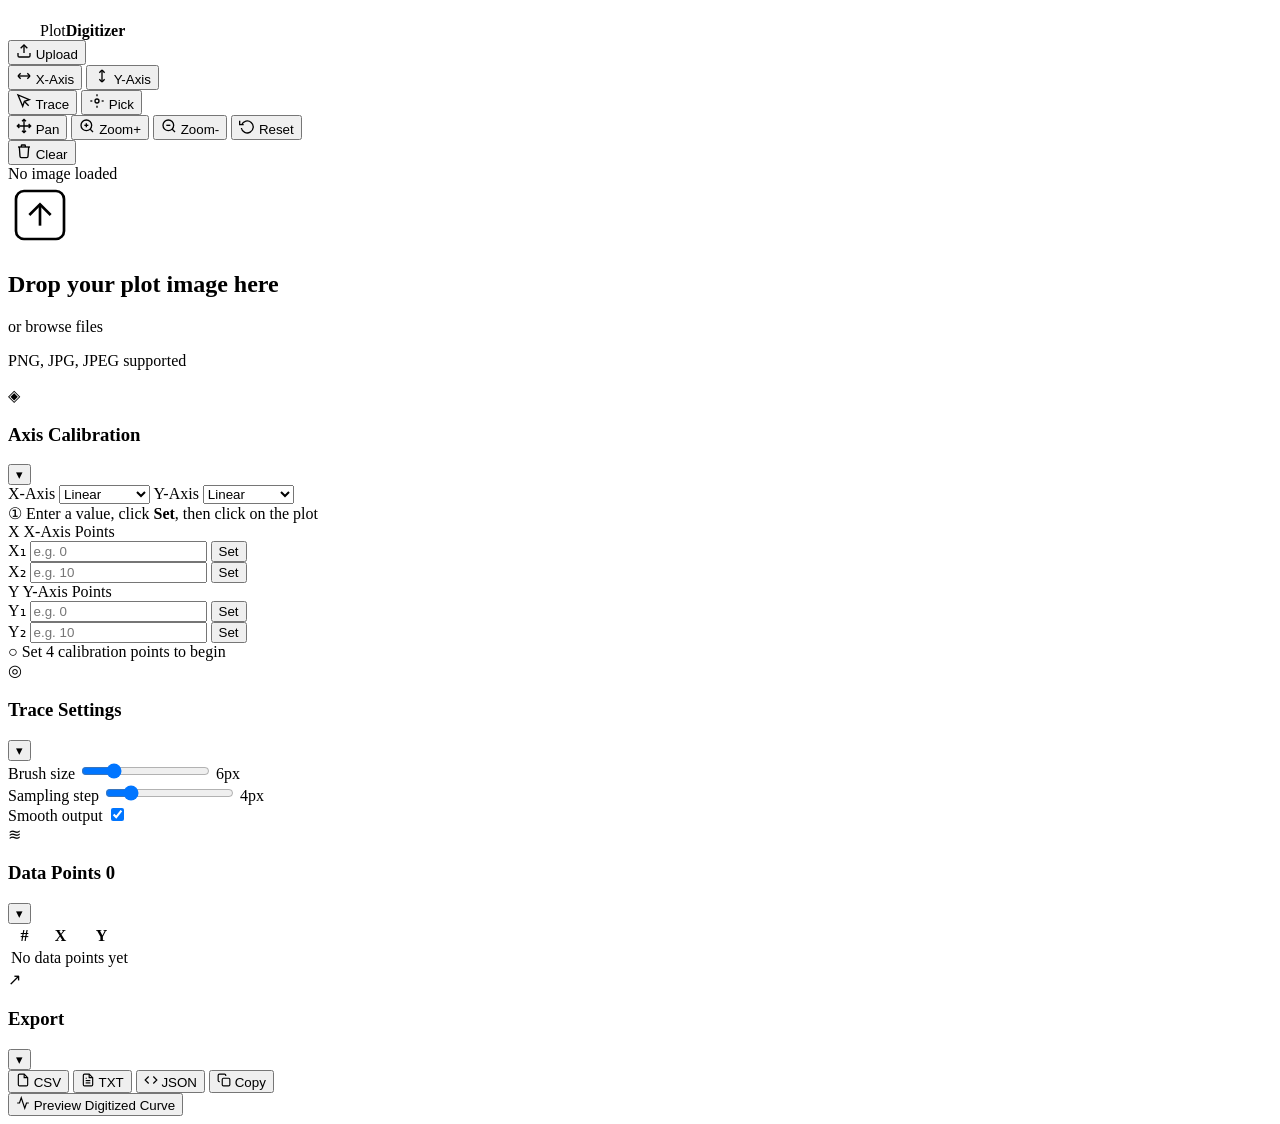
==== plotdigitizer/index.html @ 9cfd1eaf "Rename index.html to index.html" ====
<!DOCTYPE html>
<html lang="en">
<head>
  <meta charset="UTF-8" />
  <meta name="viewport" content="width=device-width, initial-scale=1.0" />
  <title>Plot Digitizer</title>
  <link rel="stylesheet" href="style.css" />
  <link rel="preconnect" href="https://fonts.googleapis.com" />
  <link href="https://fonts.googleapis.com/css2?family=JetBrains+Mono:wght@400;500;600&family=DM+Sans:wght@300;400;500;600&display=swap" rel="stylesheet" />
</head>
<body>

  <!-- ═══════════════════════════════ HEADER ═══════════════════════════════ -->
  <header class="app-header">
    <div class="header-left">
      <div class="logo">
        <svg width="28" height="28" viewBox="0 0 28 28" fill="none">
          <rect x="1" y="1" width="26" height="26" rx="4" stroke="var(--accent)" stroke-width="1.5"/>
          <polyline points="4,22 10,12 16,17 22,6" stroke="var(--accent)" stroke-width="2" fill="none" stroke-linecap="round" stroke-linejoin="round"/>
          <circle cx="10" cy="12" r="2" fill="var(--accent-warm)"/>
          <circle cx="16" cy="17" r="2" fill="var(--accent-warm)"/>
          <circle cx="22" cy="6" r="2" fill="var(--accent-warm)"/>
        </svg>
        <span class="logo-text">Plot<strong>Digitizer</strong></span>
      </div>
    </div>

    <div class="header-center">
      <!-- Main Toolbar -->
      <div class="toolbar" id="toolbar">
        <div class="tool-group">
          <button class="tool-btn" id="btn-upload" title="Upload Image (U)">
            <svg width="16" height="16" viewBox="0 0 24 24" fill="none" stroke="currentColor" stroke-width="2"><path d="M21 15v4a2 2 0 0 1-2 2H5a2 2 0 0 1-2-2v-4"/><polyline points="17 8 12 3 7 8"/><line x1="12" y1="3" x2="12" y2="15"/></svg>
            <span>Upload</span>
          </button>
        </div>

        <div class="tool-separator"></div>

        <div class="tool-group" id="calibration-tools">
          <button class="tool-btn" id="btn-calib-x" title="Calibrate X-Axis (X)" data-mode="calib-x">
            <svg width="16" height="16" viewBox="0 0 24 24" fill="none" stroke="currentColor" stroke-width="2"><line x1="3" y1="12" x2="21" y2="12"/><line x1="3" y1="12" x2="7" y2="8"/><line x1="3" y1="12" x2="7" y2="16"/><line x1="21" y1="12" x2="17" y2="8"/><line x1="21" y1="12" x2="17" y2="16"/></svg>
            <span>X-Axis</span>
          </button>
          <button class="tool-btn" id="btn-calib-y" title="Calibrate Y-Axis (Y)" data-mode="calib-y">
            <svg width="16" height="16" viewBox="0 0 24 24" fill="none" stroke="currentColor" stroke-width="2"><line x1="12" y1="3" x2="12" y2="21"/><line x1="12" y1="3" x2="8" y2="7"/><line x1="12" y1="3" x2="16" y2="7"/><line x1="12" y1="21" x2="8" y2="17"/><line x1="12" y1="21" x2="16" y2="17"/></svg>
            <span>Y-Axis</span>
          </button>
        </div>

        <div class="tool-separator"></div>

        <div class="tool-group" id="digitize-tools">
          <button class="tool-btn" id="btn-trace" title="Freehand Trace (T)" data-mode="trace">
            <svg width="16" height="16" viewBox="0 0 24 24" fill="none" stroke="currentColor" stroke-width="2"><path d="M3 3l7.07 16.97 2.51-7.39 7.39-2.51L3 3z"/><path d="M13 13l6 6"/></svg>
            <span>Trace</span>
          </button>
          <button class="tool-btn" id="btn-pick" title="Manual Point Pick (P)" data-mode="pick">
            <svg width="16" height="16" viewBox="0 0 24 24" fill="none" stroke="currentColor" stroke-width="2"><circle cx="12" cy="12" r="3"/><line x1="12" y1="2" x2="12" y2="5"/><line x1="12" y1="19" x2="12" y2="22"/><line x1="2" y1="12" x2="5" y2="12"/><line x1="19" y1="12" x2="22" y2="12"/></svg>
            <span>Pick</span>
          </button>
        </div>

        <div class="tool-separator"></div>

        <div class="tool-group" id="view-tools">
          <button class="tool-btn" id="btn-pan" title="Pan (Space)" data-mode="pan">
            <svg width="16" height="16" viewBox="0 0 24 24" fill="none" stroke="currentColor" stroke-width="2"><path d="M5 9l-3 3 3 3M9 5l3-3 3 3M15 19l-3 3-3-3M19 9l3 3-3 3M2 12h20M12 2v20"/></svg>
            <span>Pan</span>
          </button>
          <button class="tool-btn" id="btn-zoom-in" title="Zoom In (+)">
            <svg width="16" height="16" viewBox="0 0 24 24" fill="none" stroke="currentColor" stroke-width="2"><circle cx="11" cy="11" r="8"/><line x1="21" y1="21" x2="16.65" y2="16.65"/><line x1="11" y1="8" x2="11" y2="14"/><line x1="8" y1="11" x2="14" y2="11"/></svg>
            <span>Zoom+</span>
          </button>
          <button class="tool-btn" id="btn-zoom-out" title="Zoom Out (-)">
            <svg width="16" height="16" viewBox="0 0 24 24" fill="none" stroke="currentColor" stroke-width="2"><circle cx="11" cy="11" r="8"/><line x1="21" y1="21" x2="16.65" y2="16.65"/><line x1="8" y1="11" x2="14" y2="11"/></svg>
            <span>Zoom-</span>
          </button>
          <button class="tool-btn" id="btn-reset-view" title="Reset View (R)">
            <svg width="16" height="16" viewBox="0 0 24 24" fill="none" stroke="currentColor" stroke-width="2"><polyline points="1 4 1 10 7 10"/><path d="M3.51 15a9 9 0 1 0 .49-4.95"/></svg>
            <span>Reset</span>
          </button>
        </div>

        <div class="tool-separator"></div>

        <div class="tool-group">
          <button class="tool-btn" id="btn-clear-points" title="Clear Points">
            <svg width="16" height="16" viewBox="0 0 24 24" fill="none" stroke="currentColor" stroke-width="2"><polyline points="3 6 5 6 21 6"/><path d="M19 6l-1 14a2 2 0 0 1-2 2H8a2 2 0 0 1-2-2L5 6m3 0V4a1 1 0 0 1 1-1h4a1 1 0 0 1 1 1v2"/></svg>
            <span>Clear</span>
          </button>
        </div>
      </div>
    </div>

    <div class="header-right">
      <div class="status-badge" id="status-badge">
        <span class="status-dot"></span>
        <span id="status-text">No image loaded</span>
      </div>
    </div>
  </header>

  <!-- ═══════════════════════════════ MAIN LAYOUT ═══════════════════════════ -->
  <main class="app-main">

    <!-- LEFT: Canvas Area -->
    <section class="canvas-section" id="canvas-section">

      <!-- Drop Zone Overlay -->
      <div class="drop-zone" id="drop-zone">
        <div class="drop-zone-content">
          <svg width="64" height="64" viewBox="0 0 24 24" fill="none" stroke="currentColor" stroke-width="1">
            <rect x="3" y="3" width="18" height="18" rx="3"/>
            <polyline points="8 12 12 8 16 12"/>
            <line x1="12" y1="8" x2="12" y2="16"/>
          </svg>
          <h2>Drop your plot image here</h2>
          <p>or <label for="file-input" class="file-link">browse files</label></p>
          <p class="file-hint">PNG, JPG, JPEG supported</p>
        </div>
        <input type="file" id="file-input" accept=".png,.jpg,.jpeg" hidden />
      </div>

      <!-- Canvas Container -->
      <div class="canvas-container" id="canvas-container" style="display:none">
        <canvas id="main-canvas"></canvas>
        <!-- Crosshair cursor overlay -->
        <div class="crosshair-h" id="crosshair-h"></div>
        <div class="crosshair-v" id="crosshair-v"></div>
        <!-- Pixel coordinate readout -->
        <div class="coord-readout" id="coord-readout">—</div>
      </div>
    </section>

    <!-- RIGHT: Side Panel -->
    <aside class="side-panel" id="side-panel">

      <!-- Calibration Panel -->
      <div class="panel-section" id="panel-calibration">
        <div class="panel-header">
          <span class="panel-icon">◈</span>
          <h3>Axis Calibration</h3>
          <button class="panel-collapse-btn" data-target="calib-body">▾</button>
        </div>
        <div class="panel-body" id="calib-body">

          <div class="axis-type-row">
            <label>X-Axis</label>
            <select id="x-axis-type" class="axis-select">
              <option value="linear">Linear</option>
              <option value="log">Logarithmic</option>
            </select>
            <label>Y-Axis</label>
            <select id="y-axis-type" class="axis-select">
              <option value="linear">Linear</option>
              <option value="log">Logarithmic</option>
            </select>
          </div>

          <!-- Inline instruction -->
          <div class="calib-instructions" id="calib-instructions">
            <span class="calib-instr-icon">①</span>
            <span id="calib-instr-text">Enter a value, click <strong>Set</strong>, then click on the plot</span>
          </div>

          <!-- X calibration points -->
          <div class="calib-group" id="calib-x-group">
            <div class="calib-group-label">
              <span class="calib-axis-label x-label">X</span>
              X-Axis Points
            </div>
            <div class="calib-point-row" id="calib-x1-row">
              <div class="calib-point-indicator" id="calib-x1-dot"></div>
              <span class="calib-point-name">X₁</span>
              <input type="number" id="calib-x1-val" class="calib-input" placeholder="e.g. 0" step="any" title="X₁ axis value"/>
              <button class="calib-set-btn" id="btn-set-x1" data-point="x1" title="Enter value then click to place on plot">Set</button>
            </div>
            <div class="calib-point-row" id="calib-x2-row">
              <div class="calib-point-indicator" id="calib-x2-dot"></div>
              <span class="calib-point-name">X₂</span>
              <input type="number" id="calib-x2-val" class="calib-input" placeholder="e.g. 10" step="any" title="X₂ axis value"/>
              <button class="calib-set-btn" id="btn-set-x2" data-point="x2" title="Enter value then click to place on plot">Set</button>
            </div>
          </div>

          <!-- Y calibration points -->
          <div class="calib-group" id="calib-y-group">
            <div class="calib-group-label">
              <span class="calib-axis-label y-label">Y</span>
              Y-Axis Points
            </div>
            <div class="calib-point-row" id="calib-y1-row">
              <div class="calib-point-indicator" id="calib-y1-dot"></div>
              <span class="calib-point-name">Y₁</span>
              <input type="number" id="calib-y1-val" class="calib-input" placeholder="e.g. 0" step="any" title="Y₁ axis value"/>
              <button class="calib-set-btn" id="btn-set-y1" data-point="y1" title="Enter value then click to place on plot">Set</button>
            </div>
            <div class="calib-point-row" id="calib-y2-row">
              <div class="calib-point-indicator" id="calib-y2-dot"></div>
              <span class="calib-point-name">Y₂</span>
              <input type="number" id="calib-y2-val" class="calib-input" placeholder="e.g. 10" step="any" title="Y₂ axis value"/>
              <button class="calib-set-btn" id="btn-set-y2" data-point="y2" title="Enter value then click to place on plot">Set</button>
            </div>
          </div>

          <div class="calib-status" id="calib-status">
            <span class="calib-status-icon">○</span>
            <span id="calib-status-text">Set 4 calibration points to begin</span>
          </div>
        </div>
      </div>

      <!-- Tracing Options Panel -->
      <div class="panel-section" id="panel-trace-opts">
        <div class="panel-header">
          <span class="panel-icon">◎</span>
          <h3>Trace Settings</h3>
          <button class="panel-collapse-btn" data-target="trace-body">▾</button>
        </div>
        <div class="panel-body" id="trace-body">
          <div class="option-row">
            <label>Brush size</label>
            <input type="range" id="trace-brush" min="2" max="20" value="6" class="range-input"/>
            <span class="range-val" id="trace-brush-val">6px</span>
          </div>
          <div class="option-row">
            <label>Sampling step</label>
            <input type="range" id="trace-step" min="1" max="20" value="4" class="range-input"/>
            <span class="range-val" id="trace-step-val">4px</span>
          </div>
          <div class="option-row">
            <label>Smooth output</label>
            <label class="toggle-switch">
              <input type="checkbox" id="trace-smooth" checked/>
              <span class="toggle-slider"></span>
            </label>
          </div>
        </div>
      </div>

      <!-- Data Points Panel -->
      <div class="panel-section panel-section--grow" id="panel-data">
        <div class="panel-header">
          <span class="panel-icon">≋</span>
          <h3>Data Points <span class="point-count-badge" id="point-count">0</span></h3>
          <button class="panel-collapse-btn" data-target="data-body">▾</button>
        </div>
        <div class="panel-body panel-body--grow" id="data-body">
          <div class="data-table-wrapper" id="data-table-wrapper">
            <table class="data-table" id="data-table">
              <thead>
                <tr>
                  <th>#</th>
                  <th>X</th>
                  <th>Y</th>
                  <th></th>
                </tr>
              </thead>
              <tbody id="data-tbody">
                <tr class="empty-row"><td colspan="4">No data points yet</td></tr>
              </tbody>
            </table>
          </div>
        </div>
      </div>

      <!-- Export Panel -->
      <div class="panel-section" id="panel-export">
        <div class="panel-header">
          <span class="panel-icon">↗</span>
          <h3>Export</h3>
          <button class="panel-collapse-btn" data-target="export-body">▾</button>
        </div>
        <div class="panel-body" id="export-body">
          <div class="export-grid">
            <button class="export-btn" id="btn-export-csv">
              <svg width="14" height="14" viewBox="0 0 24 24" fill="none" stroke="currentColor" stroke-width="2"><path d="M14 2H6a2 2 0 0 0-2 2v16a2 2 0 0 0 2 2h12a2 2 0 0 0 2-2V8z"/><polyline points="14 2 14 8 20 8"/></svg>
              CSV
            </button>
            <button class="export-btn" id="btn-export-txt">
              <svg width="14" height="14" viewBox="0 0 24 24" fill="none" stroke="currentColor" stroke-width="2"><path d="M14 2H6a2 2 0 0 0-2 2v16a2 2 0 0 0 2 2h12a2 2 0 0 0 2-2V8z"/><polyline points="14 2 14 8 20 8"/><line x1="16" y1="13" x2="8" y2="13"/><line x1="16" y1="17" x2="8" y2="17"/><polyline points="10 9 9 9 8 9"/></svg>
              TXT
            </button>
            <button class="export-btn" id="btn-export-json">
              <svg width="14" height="14" viewBox="0 0 24 24" fill="none" stroke="currentColor" stroke-width="2"><polyline points="16 18 22 12 16 6"/><polyline points="8 6 2 12 8 18"/></svg>
              JSON
            </button>
            <button class="export-btn" id="btn-copy-clip">
              <svg width="14" height="14" viewBox="0 0 24 24" fill="none" stroke="currentColor" stroke-width="2"><rect x="9" y="9" width="13" height="13" rx="2" ry="2"/><path d="M5 15H4a2 2 0 0 1-2-2V4a2 2 0 0 1 2-2h9a2 2 0 0 1 2 2v1"/></svg>
              Copy
            </button>
          </div>
          <button class="preview-btn" id="btn-preview-curve">
            <svg width="14" height="14" viewBox="0 0 24 24" fill="none" stroke="currentColor" stroke-width="2"><polyline points="22 12 18 12 15 21 9 3 6 12 2 12"/></svg>
            Preview Digitized Curve
          </button>
        </div>
      </div>

    </aside>
  </main>

  <!-- ═══════════════════════════════ MODALS ════════════════════════════════ -->

  <!-- Curve preview modal -->
  <div class="modal-overlay" id="modal-preview" style="display:none">
    <div class="modal modal--large">
      <div class="modal-header">
        <h4>Digitized Curve Preview</h4>
        <button class="modal-close" id="modal-preview-close">✕</button>
      </div>
      <div class="modal-body">
        <canvas id="preview-canvas" width="600" height="400"></canvas>
      </div>
    </div>
  </div>

  <!-- Toast notifications -->
  <div class="toast-container" id="toast-container"></div>

  <script src="app.js"></script>
</body>
</html>
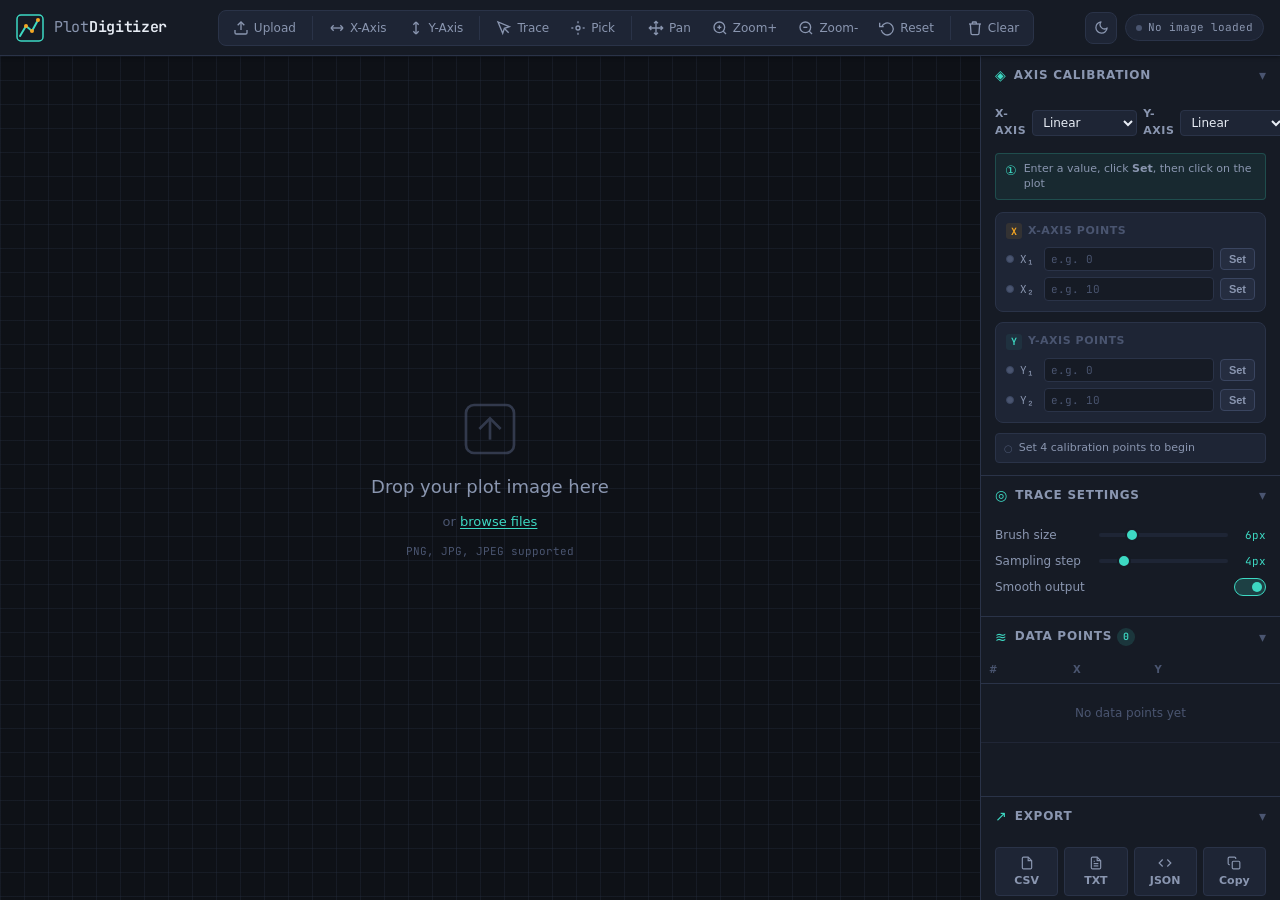
==== commit c31de9cd: "Add files via upload" ====
--- a/plotdigitizer/index.html
+++ b/plotdigitizer/index.html
@@ -94,6 +94,20 @@
     </div>
 
     <div class="header-right">
+      <button class="theme-toggle" id="btn-theme-toggle" title="Toggle light/dark mode">
+        <!-- Moon icon (shown in dark mode) -->
+        <svg class="icon-moon" width="15" height="15" viewBox="0 0 24 24" fill="none" stroke="currentColor" stroke-width="2" stroke-linecap="round" stroke-linejoin="round">
+          <path d="M21 12.79A9 9 0 1 1 11.21 3 7 7 0 0 0 21 12.79z"/>
+        </svg>
+        <!-- Sun icon (shown in light mode) -->
+        <svg class="icon-sun" width="15" height="15" viewBox="0 0 24 24" fill="none" stroke="currentColor" stroke-width="2" stroke-linecap="round" stroke-linejoin="round">
+          <circle cx="12" cy="12" r="5"/>
+          <line x1="12" y1="1" x2="12" y2="3"/><line x1="12" y1="21" x2="12" y2="23"/>
+          <line x1="4.22" y1="4.22" x2="5.64" y2="5.64"/><line x1="18.36" y1="18.36" x2="19.78" y2="19.78"/>
+          <line x1="1" y1="12" x2="3" y2="12"/><line x1="21" y1="12" x2="23" y2="12"/>
+          <line x1="4.22" y1="19.78" x2="5.64" y2="18.36"/><line x1="18.36" y1="5.64" x2="19.78" y2="4.22"/>
+        </svg>
+      </button>
       <div class="status-badge" id="status-badge">
         <span class="status-dot"></span>
         <span id="status-text">No image loaded</span>
--- a/plotdigitizer/style.css
+++ b/plotdigitizer/style.css
@@ -0,0 +1,987 @@
+/* ═══════════════════════════════════════════════════════════════════════════
+   Plot Digitizer — Stylesheet
+   Theme system: CSS custom properties, dark default, light override on html
+   ═══════════════════════════════════════════════════════════════════════════ */
+
+/* ─── Dark Mode Variables (default) ─────────────────────────────────────── */
+:root {
+  --bg-base:       #0e1117;
+  --bg-surface:    #161b25;
+  --bg-elevated:   #1e2535;
+  --bg-hover:      #252d40;
+  --border:        #2a3348;
+  --border-light:  #3a4560;
+
+  --text-primary:  #e8edf5;
+  --text-secondary:#8a96b0;
+  --text-muted:    #4a5570;
+
+  --accent:        #3dd9c3;
+  --accent-warm:   #f5a623;
+  --accent-red:    #e85d5d;
+  --accent-blue:   #5b8ef5;
+
+  --calib-x-color: #f5a623;
+  --calib-y-color: #3dd9c3;
+
+  --font-mono:   'JetBrains Mono', 'Fira Code', monospace;
+  --font-sans:   'DM Sans', system-ui, sans-serif;
+
+  --radius-sm:   4px;
+  --radius-md:   8px;
+  --radius-lg:   12px;
+
+  --shadow-sm:   0 1px 4px rgba(0,0,0,0.4);
+  --shadow-md:   0 4px 16px rgba(0,0,0,0.5);
+  --shadow-lg:   0 8px 32px rgba(0,0,0,0.6);
+
+  --header-h:    56px;
+  --panel-w:     300px;
+  --transition:  0.15s ease;
+
+  /* Semantic derived colors — used for hardcoded rgba replacements */
+  --grid-line:          rgba(42,51,72,0.3);
+  --table-row-border:   rgba(42,51,72,0.5);
+  --accent-tint-15:     rgba(61,217,195,0.15);
+  --accent-tint-10:     rgba(61,217,195,0.10);
+  --accent-tint-07:     rgba(61,217,195,0.07);
+  --accent-tint-06:     rgba(61,217,195,0.06);
+  --accent-tint-02:     rgba(61,217,195,0.20);
+  --accent-warm-tint:   rgba(245,166,35,0.07);
+  --accent-warm-border: rgba(245,166,35,0.4);
+  --accent-warm-tint10: rgba(245,166,35,0.10);
+  --accent-blue-tint:   rgba(91,142,245,0.10);
+  --accent-blue-border: rgba(91,142,245,0.30);
+  --accent-blue-tint2:  rgba(91,142,245,0.20);
+  --accent-red-tint:    rgba(232,93,93,0.20);
+  --calib-instr-bg:     rgba(61,217,195,0.07);
+  --calib-instr-border: rgba(61,217,195,0.20);
+  --preview-canvas-bg:  #ffffff;
+  --modal-overlay-bg:   rgba(0,0,0,0.6);
+}
+
+/* ─── Light Mode Variables ───────────────────────────────────────────────── */
+html[data-theme="light"] {
+  --bg-base:       #f0f2f7;
+  --bg-surface:    #ffffff;
+  --bg-elevated:   #e8ecf4;
+  --bg-hover:      #dde2ee;
+  --border:        #c8d0e0;
+  --border-light:  #b0bcce;
+
+  --text-primary:  #1a2035;
+  --text-secondary:#4a5570;
+  --text-muted:    #8a96b0;
+
+  --shadow-sm:   0 1px 4px rgba(0,0,0,0.10);
+  --shadow-md:   0 4px 16px rgba(0,0,0,0.13);
+  --shadow-lg:   0 8px 32px rgba(0,0,0,0.18);
+
+  /* Light-mode semantic overrides */
+  --grid-line:          rgba(160,175,200,0.35);
+  --table-row-border:   rgba(180,190,215,0.6);
+  --accent-tint-15:     rgba(30,185,165,0.12);
+  --accent-tint-10:     rgba(30,185,165,0.09);
+  --accent-tint-07:     rgba(30,185,165,0.06);
+  --accent-tint-06:     rgba(30,185,165,0.06);
+  --accent-tint-02:     rgba(30,185,165,0.18);
+  --accent-warm-tint:   rgba(210,130,10,0.06);
+  --accent-warm-border: rgba(210,130,10,0.35);
+  --accent-warm-tint10: rgba(210,130,10,0.08);
+  --accent-blue-tint:   rgba(60,110,220,0.08);
+  --accent-blue-border: rgba(60,110,220,0.25);
+  --accent-blue-tint2:  rgba(60,110,220,0.14);
+  --accent-red-tint:    rgba(200,60,60,0.12);
+  --calib-instr-bg:     rgba(30,185,165,0.06);
+  --calib-instr-border: rgba(30,185,165,0.22);
+  --preview-canvas-bg:  #f4f6fb;
+  --modal-overlay-bg:   rgba(20,30,60,0.45);
+}
+
+/* ─── Reset & Base ───────────────────────────────────────────────────────── */
+*, *::before, *::after { box-sizing: border-box; margin: 0; padding: 0; }
+
+html, body {
+  height: 100%;
+  overflow: hidden;
+  background: var(--bg-base);
+  color: var(--text-primary);
+  font-family: var(--font-sans);
+  font-size: 13px;
+  line-height: 1.5;
+  -webkit-font-smoothing: antialiased;
+  transition: background var(--transition), color var(--transition);
+}
+
+/* ─── Header ─────────────────────────────────────────────────────────────── */
+.app-header {
+  height: var(--header-h);
+  background: var(--bg-surface);
+  border-bottom: 1px solid var(--border);
+  display: flex;
+  align-items: center;
+  padding: 0 16px;
+  gap: 16px;
+  position: relative;
+  z-index: 100;
+  box-shadow: var(--shadow-sm);
+}
+
+.header-left { flex: 0 0 auto; }
+.header-center { flex: 1; display: flex; justify-content: center; overflow: hidden; }
+.header-right { flex: 0 0 auto; display: flex; align-items: center; gap: 8px; }
+
+/* Logo */
+.logo {
+  display: flex;
+  align-items: center;
+  gap: 10px;
+  text-decoration: none;
+  color: inherit;
+}
+.logo-text {
+  font-family: var(--font-mono);
+  font-size: 15px;
+  letter-spacing: -0.02em;
+  color: var(--text-secondary);
+}
+.logo-text strong {
+  color: var(--text-primary);
+  font-weight: 600;
+}
+
+/* ─── Theme Toggle ───────────────────────────────────────────────────────── */
+.theme-toggle {
+  display: flex;
+  align-items: center;
+  justify-content: center;
+  width: 32px;
+  height: 32px;
+  background: var(--bg-elevated);
+  border: 1px solid var(--border);
+  border-radius: var(--radius-md);
+  cursor: pointer;
+  color: var(--text-secondary);
+  transition: all var(--transition);
+  flex-shrink: 0;
+}
+.theme-toggle:hover {
+  background: var(--bg-hover);
+  color: var(--text-primary);
+  border-color: var(--border-light);
+}
+/* Dark mode shows moon, light mode shows sun */
+.theme-toggle .icon-sun  { display: none; }
+.theme-toggle .icon-moon { display: block; }
+html[data-theme="light"] .theme-toggle .icon-sun  { display: block; }
+html[data-theme="light"] .theme-toggle .icon-moon { display: none; }
+
+/* ─── Toolbar ────────────────────────────────────────────────────────────── */
+.toolbar {
+  display: flex;
+  align-items: center;
+  gap: 2px;
+  background: var(--bg-elevated);
+  border: 1px solid var(--border);
+  border-radius: var(--radius-md);
+  padding: 4px;
+}
+
+.tool-group { display: flex; align-items: center; gap: 1px; }
+.tool-separator {
+  width: 1px;
+  height: 24px;
+  background: var(--border);
+  margin: 0 4px;
+}
+
+.tool-btn {
+  display: flex;
+  align-items: center;
+  gap: 5px;
+  padding: 5px 10px;
+  border: none;
+  border-radius: var(--radius-sm);
+  background: transparent;
+  color: var(--text-secondary);
+  cursor: pointer;
+  font-family: var(--font-sans);
+  font-size: 12px;
+  font-weight: 500;
+  transition: background var(--transition), color var(--transition);
+  white-space: nowrap;
+}
+.tool-btn:hover {
+  background: var(--bg-hover);
+  color: var(--text-primary);
+}
+.tool-btn.active {
+  background: var(--accent-tint-15);
+  color: var(--accent);
+}
+.tool-btn:disabled {
+  opacity: 0.35;
+  cursor: not-allowed;
+}
+.tool-btn svg { flex-shrink: 0; }
+
+/* ─── Status Badge ───────────────────────────────────────────────────────── */
+.status-badge {
+  display: flex;
+  align-items: center;
+  gap: 6px;
+  padding: 4px 10px;
+  background: var(--bg-elevated);
+  border: 1px solid var(--border);
+  border-radius: 20px;
+  font-family: var(--font-mono);
+  font-size: 11px;
+  color: var(--text-secondary);
+}
+.status-dot {
+  width: 6px;
+  height: 6px;
+  border-radius: 50%;
+  background: var(--text-muted);
+  transition: background 0.3s;
+}
+.status-badge.ready      .status-dot { background: var(--accent);      box-shadow: 0 0 6px var(--accent); }
+.status-badge.calibrated .status-dot { background: var(--accent-warm); box-shadow: 0 0 6px var(--accent-warm); }
+.status-badge.active     .status-dot { background: var(--accent-blue); box-shadow: 0 0 6px var(--accent-blue); animation: pulse 1.2s infinite; }
+
+@keyframes pulse {
+  0%, 100% { opacity: 1; }
+  50% { opacity: 0.4; }
+}
+
+/* ─── Main Layout ────────────────────────────────────────────────────────── */
+.app-main {
+  display: flex;
+  height: calc(100vh - var(--header-h));
+  overflow: hidden;
+}
+
+/* ─── Canvas Section ─────────────────────────────────────────────────────── */
+.canvas-section {
+  flex: 1;
+  position: relative;
+  overflow: hidden;
+  background: var(--bg-base);
+  background-image:
+    linear-gradient(var(--grid-line) 1px, transparent 1px),
+    linear-gradient(90deg, var(--grid-line) 1px, transparent 1px);
+  background-size: 24px 24px;
+}
+
+/* Drop Zone */
+.drop-zone {
+  position: absolute;
+  inset: 0;
+  display: flex;
+  align-items: center;
+  justify-content: center;
+  cursor: pointer;
+  transition: background 0.2s;
+}
+.drop-zone.drag-over {
+  background: var(--accent-tint-06);
+}
+.drop-zone-content {
+  display: flex;
+  flex-direction: column;
+  align-items: center;
+  gap: 12px;
+  text-align: center;
+  pointer-events: none;
+}
+.drop-zone-content svg {
+  color: var(--text-muted);
+  opacity: 0.6;
+}
+.drop-zone-content h2 {
+  font-size: 18px;
+  font-weight: 500;
+  color: var(--text-secondary);
+}
+.drop-zone-content p {
+  font-size: 13px;
+  color: var(--text-muted);
+}
+.file-link {
+  color: var(--accent);
+  cursor: pointer;
+  pointer-events: all;
+  text-decoration: underline;
+  text-underline-offset: 2px;
+}
+.file-hint {
+  font-size: 11px !important;
+  color: var(--text-muted) !important;
+  font-family: var(--font-mono);
+}
+
+/* Canvas Container */
+.canvas-container {
+  position: absolute;
+  inset: 0;
+  overflow: hidden;
+  cursor: crosshair;
+}
+.canvas-container.mode-pan { cursor: grab; }
+.canvas-container.mode-pan.panning { cursor: grabbing; }
+
+#main-canvas {
+  position: absolute;
+  top: 0; left: 0;
+  transform-origin: 0 0;
+  image-rendering: pixelated;
+  image-rendering: crisp-edges;
+}
+
+/* Crosshairs */
+.crosshair-h, .crosshair-v {
+  position: absolute;
+  pointer-events: none;
+  opacity: 0;
+  transition: opacity 0.1s;
+}
+.crosshair-h {
+  left: 0; right: 0;
+  height: 1px;
+  background: rgba(61,217,195,0.4);
+}
+.crosshair-v {
+  top: 0; bottom: 0;
+  width: 1px;
+  background: rgba(61,217,195,0.4);
+}
+.canvas-container:hover .crosshair-h,
+.canvas-container:hover .crosshair-v { opacity: 1; }
+
+/* Coordinate Readout */
+.coord-readout {
+  position: absolute;
+  bottom: 12px;
+  left: 12px;
+  background: var(--bg-surface);
+  border: 1px solid var(--border);
+  border-radius: var(--radius-sm);
+  padding: 4px 10px;
+  font-family: var(--font-mono);
+  font-size: 11px;
+  color: var(--accent);
+  pointer-events: none;
+  opacity: 0.92;
+}
+
+/* ─── Side Panel ─────────────────────────────────────────────────────────── */
+.side-panel {
+  width: var(--panel-w);
+  background: var(--bg-surface);
+  border-left: 1px solid var(--border);
+  overflow-y: auto;
+  display: flex;
+  flex-direction: column;
+  flex-shrink: 0;
+}
+.side-panel::-webkit-scrollbar { width: 4px; }
+.side-panel::-webkit-scrollbar-track { background: transparent; }
+.side-panel::-webkit-scrollbar-thumb { background: var(--border); border-radius: 2px; }
+
+/* Panel Sections */
+.panel-section {
+  border-bottom: 1px solid var(--border);
+}
+.panel-section--grow {
+  flex: 1;
+  display: flex;
+  flex-direction: column;
+  min-height: 180px;
+}
+
+.panel-header {
+  display: flex;
+  align-items: center;
+  gap: 8px;
+  padding: 10px 14px;
+  cursor: pointer;
+  user-select: none;
+}
+.panel-header:hover { background: var(--bg-hover); }
+.panel-header h3 {
+  flex: 1;
+  font-size: 12px;
+  font-weight: 600;
+  letter-spacing: 0.06em;
+  text-transform: uppercase;
+  color: var(--text-secondary);
+}
+.panel-icon {
+  font-size: 14px;
+  color: var(--accent);
+  line-height: 1;
+}
+.panel-collapse-btn {
+  background: none;
+  border: none;
+  color: var(--text-muted);
+  cursor: pointer;
+  font-size: 14px;
+  line-height: 1;
+  padding: 0;
+  transition: transform var(--transition);
+}
+.panel-collapse-btn.collapsed { transform: rotate(-90deg); }
+
+.panel-body {
+  padding: 12px 14px;
+}
+.panel-body--grow {
+  flex: 1;
+  display: flex;
+  flex-direction: column;
+  overflow: hidden;
+  padding: 0;
+}
+.panel-body.collapsed { display: none; }
+
+/* ─── Calibration UI ─────────────────────────────────────────────────────── */
+.axis-type-row {
+  display: grid;
+  grid-template-columns: auto 1fr auto 1fr;
+  gap: 6px;
+  align-items: center;
+  margin-bottom: 14px;
+}
+.axis-type-row label {
+  font-size: 11px;
+  font-weight: 600;
+  letter-spacing: 0.05em;
+  text-transform: uppercase;
+  color: var(--text-secondary);
+}
+.axis-select {
+  background: var(--bg-elevated);
+  border: 1px solid var(--border);
+  border-radius: var(--radius-sm);
+  color: var(--text-primary);
+  font-family: var(--font-sans);
+  font-size: 12px;
+  padding: 4px 6px;
+  outline: none;
+  cursor: pointer;
+}
+.axis-select:focus { border-color: var(--accent); }
+
+/* Inline instruction strip */
+.calib-instructions {
+  display: flex;
+  align-items: flex-start;
+  gap: 7px;
+  padding: 7px 9px;
+  background: var(--calib-instr-bg);
+  border: 1px solid var(--calib-instr-border);
+  border-radius: var(--radius-sm);
+  font-size: 11px;
+  color: var(--text-secondary);
+  margin-bottom: 12px;
+  line-height: 1.4;
+}
+.calib-instr-icon {
+  font-size: 13px;
+  color: var(--accent);
+  flex-shrink: 0;
+  margin-top: 1px;
+}
+.calib-instructions.waiting {
+  background: var(--accent-warm-tint10);
+  border-color: var(--accent-warm-border);
+  color: var(--text-primary);
+}
+.calib-instructions.waiting .calib-instr-icon { color: var(--accent-warm); }
+
+/* Row highlight when waiting for click */
+.calib-point-row.waiting-row {
+  background: var(--accent-warm-tint);
+  border-radius: var(--radius-sm);
+  margin: -2px -4px;
+  padding: 2px 4px;
+}
+
+.calib-group {
+  background: var(--bg-elevated);
+  border: 1px solid var(--border);
+  border-radius: var(--radius-md);
+  padding: 10px;
+  margin-bottom: 10px;
+}
+.calib-group-label {
+  display: flex;
+  align-items: center;
+  gap: 6px;
+  font-size: 11px;
+  font-weight: 600;
+  letter-spacing: 0.05em;
+  text-transform: uppercase;
+  color: var(--text-muted);
+  margin-bottom: 8px;
+}
+.calib-axis-label {
+  display: inline-flex;
+  align-items: center;
+  justify-content: center;
+  width: 16px;
+  height: 16px;
+  border-radius: 3px;
+  font-size: 10px;
+  font-weight: 700;
+  font-family: var(--font-mono);
+}
+.x-label { background: var(--accent-warm-tint10); color: var(--calib-x-color); }
+.y-label { background: var(--accent-tint-07);     color: var(--calib-y-color); }
+
+.calib-point-row {
+  display: flex;
+  align-items: center;
+  gap: 6px;
+  margin-bottom: 6px;
+}
+.calib-point-row:last-child { margin-bottom: 0; }
+
+.calib-point-indicator {
+  width: 8px;
+  height: 8px;
+  border-radius: 50%;
+  background: var(--text-muted);
+  border: 1px solid var(--border-light);
+  flex-shrink: 0;
+  transition: background 0.2s, box-shadow 0.2s;
+}
+.calib-point-indicator.set {
+  background: var(--accent-warm);
+  box-shadow: 0 0 6px var(--accent-warm);
+  border-color: var(--accent-warm);
+}
+.calib-point-indicator.y-set {
+  background: var(--accent);
+  box-shadow: 0 0 6px var(--accent);
+  border-color: var(--accent);
+}
+
+.calib-point-name {
+  font-family: var(--font-mono);
+  font-size: 11px;
+  color: var(--text-secondary);
+  width: 18px;
+  flex-shrink: 0;
+}
+
+.calib-input {
+  flex: 1;
+  background: var(--bg-surface);
+  border: 1px solid var(--border);
+  border-radius: var(--radius-sm);
+  color: var(--text-primary);
+  font-family: var(--font-mono);
+  font-size: 11px;
+  padding: 4px 6px;
+  outline: none;
+  min-width: 0;
+}
+.calib-input:focus { border-color: var(--accent); }
+.calib-input::placeholder { color: var(--text-muted); }
+
+.calib-set-btn {
+  background: var(--bg-hover);
+  border: 1px solid var(--border-light);
+  border-radius: var(--radius-sm);
+  color: var(--text-secondary);
+  font-size: 11px;
+  font-weight: 600;
+  padding: 4px 8px;
+  cursor: pointer;
+  transition: all var(--transition);
+  white-space: nowrap;
+}
+.calib-set-btn:hover {
+  background: var(--accent-tint-10);
+  border-color: var(--accent);
+  color: var(--accent);
+}
+.calib-set-btn.waiting {
+  background: var(--accent-tint-10);
+  border-color: var(--accent);
+  color: var(--accent);
+  animation: pulse 1s infinite;
+}
+.calib-set-btn.placed {
+  background: var(--accent-tint-07);
+  border-color: var(--accent);
+  color: var(--accent);
+}
+
+.calib-status {
+  display: flex;
+  align-items: center;
+  gap: 6px;
+  padding: 6px 8px;
+  background: var(--bg-elevated);
+  border-radius: var(--radius-sm);
+  border: 1px solid var(--border);
+}
+.calib-status-icon { font-size: 10px; color: var(--text-muted); }
+.calib-status.complete .calib-status-icon { color: var(--accent); }
+#calib-status-text { font-size: 11px; color: var(--text-secondary); }
+
+/* ─── Trace Options ──────────────────────────────────────────────────────── */
+.option-row {
+  display: flex;
+  align-items: center;
+  gap: 8px;
+  margin-bottom: 8px;
+}
+.option-row label:first-child {
+  font-size: 12px;
+  color: var(--text-secondary);
+  flex: 1;
+}
+.range-input {
+  flex: 1;
+  -webkit-appearance: none;
+  height: 4px;
+  background: var(--bg-elevated);
+  border-radius: 2px;
+  outline: none;
+  cursor: pointer;
+}
+.range-input::-webkit-slider-thumb {
+  -webkit-appearance: none;
+  width: 14px;
+  height: 14px;
+  border-radius: 50%;
+  background: var(--accent);
+  cursor: pointer;
+  border: 2px solid var(--bg-surface);
+}
+.range-val {
+  font-family: var(--font-mono);
+  font-size: 11px;
+  color: var(--accent);
+  min-width: 30px;
+  text-align: right;
+}
+
+/* Toggle switch */
+.toggle-switch {
+  position: relative;
+  display: inline-block;
+  width: 32px;
+  height: 18px;
+  cursor: pointer;
+}
+.toggle-switch input { opacity: 0; width: 0; height: 0; }
+.toggle-slider {
+  position: absolute;
+  inset: 0;
+  background: var(--bg-elevated);
+  border: 1px solid var(--border);
+  border-radius: 10px;
+  transition: 0.2s;
+}
+.toggle-slider::before {
+  content: '';
+  position: absolute;
+  left: 3px;
+  top: 50%;
+  transform: translateY(-50%);
+  width: 10px;
+  height: 10px;
+  background: var(--text-muted);
+  border-radius: 50%;
+  transition: 0.2s;
+}
+input:checked + .toggle-slider { background: var(--accent-tint-02); border-color: var(--accent); }
+input:checked + .toggle-slider::before { background: var(--accent); transform: translateX(14px) translateY(-50%); }
+
+/* ─── Data Table ─────────────────────────────────────────────────────────── */
+.point-count-badge {
+  display: inline-flex;
+  align-items: center;
+  justify-content: center;
+  min-width: 18px;
+  height: 18px;
+  padding: 0 4px;
+  background: var(--accent-tint-15);
+  border-radius: 10px;
+  font-family: var(--font-mono);
+  font-size: 10px;
+  color: var(--accent);
+  font-weight: 600;
+}
+
+.data-table-wrapper {
+  flex: 1;
+  overflow-y: auto;
+  overflow-x: hidden;
+}
+.data-table-wrapper::-webkit-scrollbar { width: 3px; }
+.data-table-wrapper::-webkit-scrollbar-thumb { background: var(--border); border-radius: 2px; }
+
+.data-table {
+  width: 100%;
+  border-collapse: collapse;
+  font-family: var(--font-mono);
+  font-size: 11px;
+}
+.data-table thead {
+  position: sticky;
+  top: 0;
+  background: var(--bg-surface);
+  z-index: 1;
+}
+.data-table th {
+  padding: 6px 8px;
+  text-align: left;
+  color: var(--text-muted);
+  font-size: 10px;
+  letter-spacing: 0.08em;
+  text-transform: uppercase;
+  border-bottom: 1px solid var(--border);
+  font-family: var(--font-sans);
+  font-weight: 600;
+}
+.data-table td {
+  padding: 5px 8px;
+  border-bottom: 1px solid var(--table-row-border);
+  color: var(--text-secondary);
+  white-space: nowrap;
+}
+.data-table tbody tr:hover { background: var(--bg-hover); }
+.data-table tbody tr:hover td { color: var(--text-primary); }
+
+.data-table td:first-child { color: var(--text-muted); font-size: 10px; }
+.data-table td:nth-child(2) { color: var(--calib-x-color); }
+.data-table td:nth-child(3) { color: var(--calib-y-color); }
+
+.empty-row td {
+  text-align: center;
+  color: var(--text-muted) !important;
+  padding: 20px 8px !important;
+  font-family: var(--font-sans) !important;
+  font-size: 12px !important;
+}
+
+.delete-point-btn {
+  background: none;
+  border: none;
+  color: var(--text-muted);
+  cursor: pointer;
+  font-size: 12px;
+  line-height: 1;
+  padding: 2px 4px;
+  border-radius: 3px;
+  transition: all var(--transition);
+  opacity: 0;
+}
+.data-table tbody tr:hover .delete-point-btn { opacity: 1; }
+.delete-point-btn:hover { background: var(--accent-red-tint); color: var(--accent-red); }
+
+/* ─── Export Buttons ─────────────────────────────────────────────────────── */
+.export-grid {
+  display: grid;
+  grid-template-columns: 1fr 1fr 1fr 1fr;
+  gap: 6px;
+  margin-bottom: 8px;
+}
+
+.export-btn {
+  display: flex;
+  flex-direction: column;
+  align-items: center;
+  gap: 4px;
+  padding: 8px 4px;
+  background: var(--bg-elevated);
+  border: 1px solid var(--border);
+  border-radius: var(--radius-sm);
+  color: var(--text-secondary);
+  font-size: 11px;
+  font-weight: 600;
+  cursor: pointer;
+  transition: all var(--transition);
+  font-family: var(--font-sans);
+}
+.export-btn:hover {
+  background: var(--accent-tint-10);
+  border-color: var(--accent);
+  color: var(--accent);
+}
+.export-btn:active { transform: scale(0.96); }
+
+.preview-btn {
+  width: 100%;
+  display: flex;
+  align-items: center;
+  justify-content: center;
+  gap: 6px;
+  padding: 8px;
+  background: var(--accent-blue-tint);
+  border: 1px solid var(--accent-blue-border);
+  border-radius: var(--radius-sm);
+  color: var(--accent-blue);
+  font-size: 12px;
+  font-weight: 600;
+  cursor: pointer;
+  transition: all var(--transition);
+  font-family: var(--font-sans);
+}
+.preview-btn:hover {
+  background: var(--accent-blue-tint2);
+  border-color: var(--accent-blue);
+}
+
+/* ─── Modals ─────────────────────────────────────────────────────────────── */
+.modal-overlay {
+  position: fixed;
+  inset: 0;
+  background: var(--modal-overlay-bg);
+  display: flex;
+  align-items: center;
+  justify-content: center;
+  z-index: 1000;
+  backdrop-filter: blur(4px);
+}
+
+.modal {
+  background: var(--bg-surface);
+  border: 1px solid var(--border);
+  border-radius: var(--radius-lg);
+  box-shadow: var(--shadow-lg);
+  width: 380px;
+  max-width: 90vw;
+  animation: modal-in 0.15s ease;
+}
+.modal--large { width: 680px; max-width: 95vw; }
+
+@keyframes modal-in {
+  from { opacity: 0; transform: translateY(-12px) scale(0.97); }
+  to   { opacity: 1; transform: translateY(0) scale(1); }
+}
+
+.modal-header {
+  display: flex;
+  align-items: center;
+  justify-content: space-between;
+  padding: 16px 20px 12px;
+  border-bottom: 1px solid var(--border);
+}
+.modal-header h4 {
+  font-size: 14px;
+  font-weight: 600;
+  color: var(--text-primary);
+}
+.modal-close {
+  background: none;
+  border: none;
+  color: var(--text-muted);
+  cursor: pointer;
+  font-size: 14px;
+  line-height: 1;
+  padding: 2px 6px;
+  border-radius: 4px;
+  transition: all var(--transition);
+}
+.modal-close:hover { background: var(--bg-hover); color: var(--text-primary); }
+
+.modal-body { padding: 16px 20px; }
+.modal-body p { font-size: 13px; color: var(--text-secondary); margin-bottom: 12px; }
+
+.modal-footer {
+  display: flex;
+  justify-content: flex-end;
+  gap: 8px;
+  padding: 12px 20px 16px;
+  border-top: 1px solid var(--border);
+}
+
+.modal-btn {
+  padding: 7px 16px;
+  border-radius: var(--radius-sm);
+  border: 1px solid var(--border);
+  font-size: 13px;
+  font-weight: 500;
+  cursor: pointer;
+  transition: all var(--transition);
+  font-family: var(--font-sans);
+}
+.modal-btn--secondary {
+  background: transparent;
+  color: var(--text-secondary);
+}
+.modal-btn--secondary:hover { background: var(--bg-hover); color: var(--text-primary); }
+.modal-btn--primary {
+  background: var(--accent);
+  color: var(--bg-base);
+  border-color: var(--accent);
+  font-weight: 600;
+}
+.modal-btn--primary:hover { filter: brightness(1.1); }
+
+/* Preview Canvas */
+#preview-canvas {
+  display: block;
+  width: 100%;
+  border-radius: var(--radius-sm);
+  background: var(--preview-canvas-bg);
+}
+
+/* ─── Toast Notifications ────────────────────────────────────────────────── */
+.toast-container {
+  position: fixed;
+  bottom: 20px;
+  right: 20px;
+  display: flex;
+  flex-direction: column;
+  gap: 8px;
+  z-index: 2000;
+  pointer-events: none;
+}
+
+.toast {
+  display: flex;
+  align-items: center;
+  gap: 8px;
+  padding: 10px 14px;
+  background: var(--bg-elevated);
+  border: 1px solid var(--border);
+  border-radius: var(--radius-md);
+  box-shadow: var(--shadow-md);
+  font-size: 12px;
+  color: var(--text-primary);
+  animation: toast-in 0.2s ease;
+  min-width: 200px;
+}
+.toast.success { border-color: var(--accent); }
+.toast.error   { border-color: var(--accent-red); }
+.toast.info    { border-color: var(--accent-blue); }
+
+.toast-icon { font-size: 14px; }
+.toast.success .toast-icon { color: var(--accent); }
+.toast.error   .toast-icon { color: var(--accent-red); }
+.toast.info    .toast-icon { color: var(--accent-blue); }
+
+@keyframes toast-in {
+  from { opacity: 0; transform: translateX(20px); }
+  to   { opacity: 1; transform: translateX(0); }
+}
+@keyframes toast-out {
+  from { opacity: 1; transform: translateX(0); }
+  to   { opacity: 0; transform: translateX(20px); }
+}
+
+/* ─── Scrollbars ─────────────────────────────────────────────────────────── */
+::-webkit-scrollbar { width: 6px; height: 6px; }
+::-webkit-scrollbar-track { background: transparent; }
+::-webkit-scrollbar-thumb { background: var(--border); border-radius: 3px; }
+
+/* ─── Utilities ──────────────────────────────────────────────────────────── */
+.hidden { display: none !important; }
